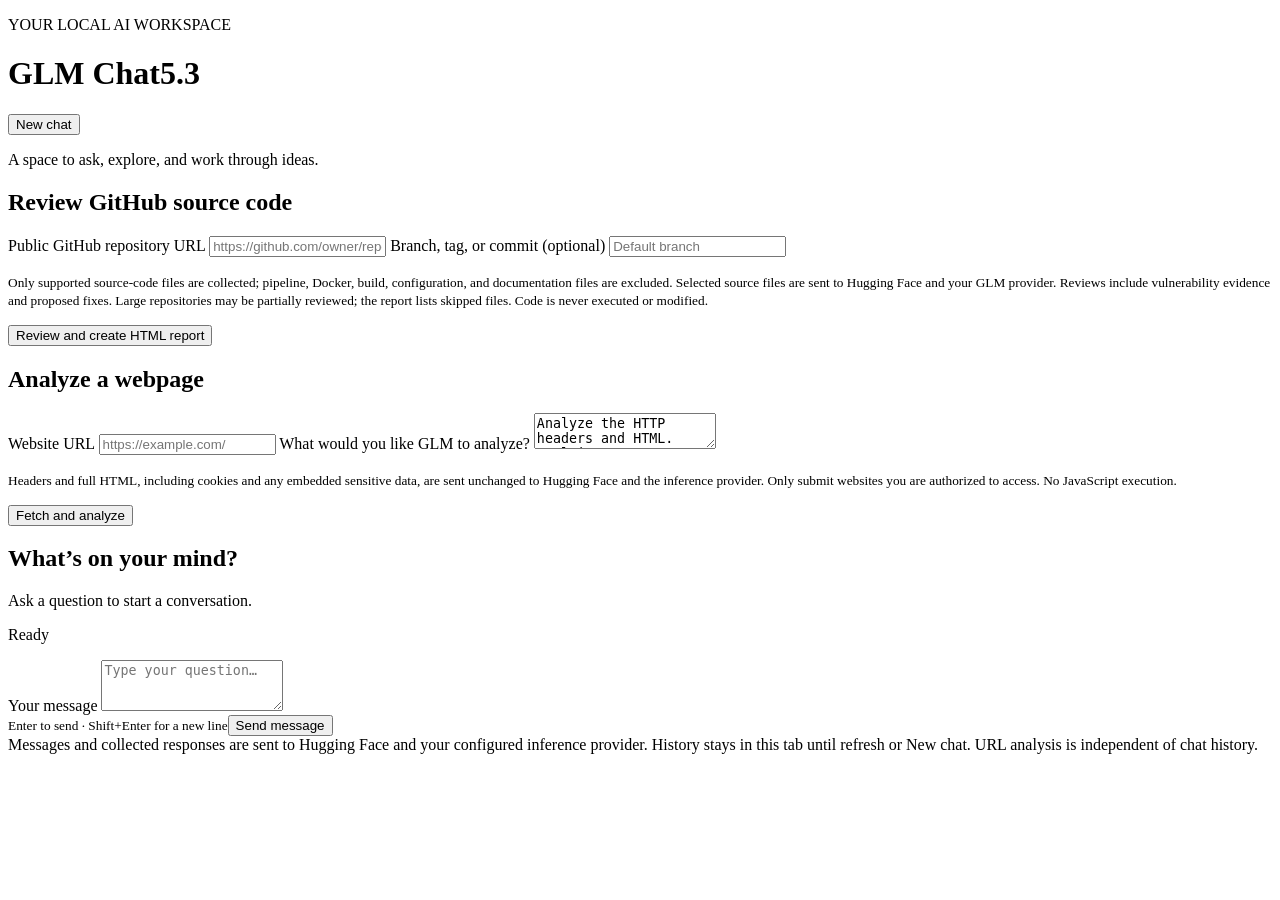
==== app/static/index.html @ 508be8a7 "Add GLM source security reviews and HTML reports" ====
<!doctype html>
<html lang="en">
<head>
  <meta charset="utf-8">
  <meta name="viewport" content="width=device-width, initial-scale=1">
  <title>GLM Chat</title>
  <link rel="stylesheet" href="/static/style.css">
  <script src="/static/chat.js" defer></script>
</head>
<body>
  <main>
    <header><div><p class="eyebrow">YOUR LOCAL AI WORKSPACE</p><h1>GLM Chat<span>5.3</span></h1></div>
      <button id="clear" type="button" class="secondary">New chat</button></header>
    <p class="intro">A space to ask, explore, and work through ideas.</p>
    <form id="repository-form">
      <h2>Review GitHub source code</h2>
      <label for="repository-url">Public GitHub repository URL</label>
      <input id="repository-url" type="url" maxlength="2048" placeholder="https://github.com/owner/repository" required>
      <label for="repository-ref">Branch, tag, or commit (optional)</label>
      <input id="repository-ref" maxlength="200" placeholder="Default branch">
      <p><small>Only supported source-code files are collected; pipeline, Docker, build, configuration, and documentation files are excluded. Selected source files are sent to Hugging Face and your GLM provider. Reviews include vulnerability evidence and proposed fixes. Large repositories may be partially reviewed; the report lists skipped files. Code is never executed or modified.</small></p>
      <button id="review-repository" type="submit">Review and create HTML report</button>
      <button id="download-report" class="secondary" type="button" hidden>Download HTML report</button>
      <p id="repository-status" role="status" aria-live="polite"></p>
      <pre id="repository-result" aria-label="Repository security review"></pre>
    </form>
    <form id="analysis-form">
      <h2>Analyze a webpage</h2>
      <label for="target-url">Website URL</label>
      <input id="target-url" type="url" maxlength="8192" placeholder="https://example.com/" required>
      <label for="analysis-question">What would you like GLM to analyze?</label>
      <textarea id="analysis-question" maxlength="4000" rows="2" required>Analyze the HTTP headers and HTML. Explain your observations and cite the evidence.</textarea>
      <p><small>Headers and full HTML, including cookies and any embedded sensitive data, are sent unchanged to Hugging Face and the inference provider. Only submit websites you are authorized to access. No JavaScript execution.</small></p>
      <button id="analyze" type="submit">Fetch and analyze</button>
      <p id="analysis-status" role="status" aria-live="polite"></p>
      <pre id="analysis-result" aria-label="Webpage analysis"></pre>
    </form>
    <section id="messages" role="log" aria-label="Conversation" aria-live="polite">
      <div id="welcome"><h2>What’s on your mind?</h2><p>Ask a question to start a conversation.</p></div>
    </section>
    <p id="status" role="status" aria-live="polite">Ready</p>
    <form id="composer">
      <label for="prompt">Your message</label>
      <textarea id="prompt" rows="3" maxlength="20000" placeholder="Type your question…" required></textarea>
      <div class="actions"><small>Enter to send · Shift+Enter for a new line</small><button id="send" type="submit">Send message</button></div>
    </form>
    <footer>Messages and collected responses are sent to Hugging Face and your configured inference provider. History stays in this tab until refresh or New chat. URL analysis is independent of chat history.</footer>
  </main>
</body>
</html>
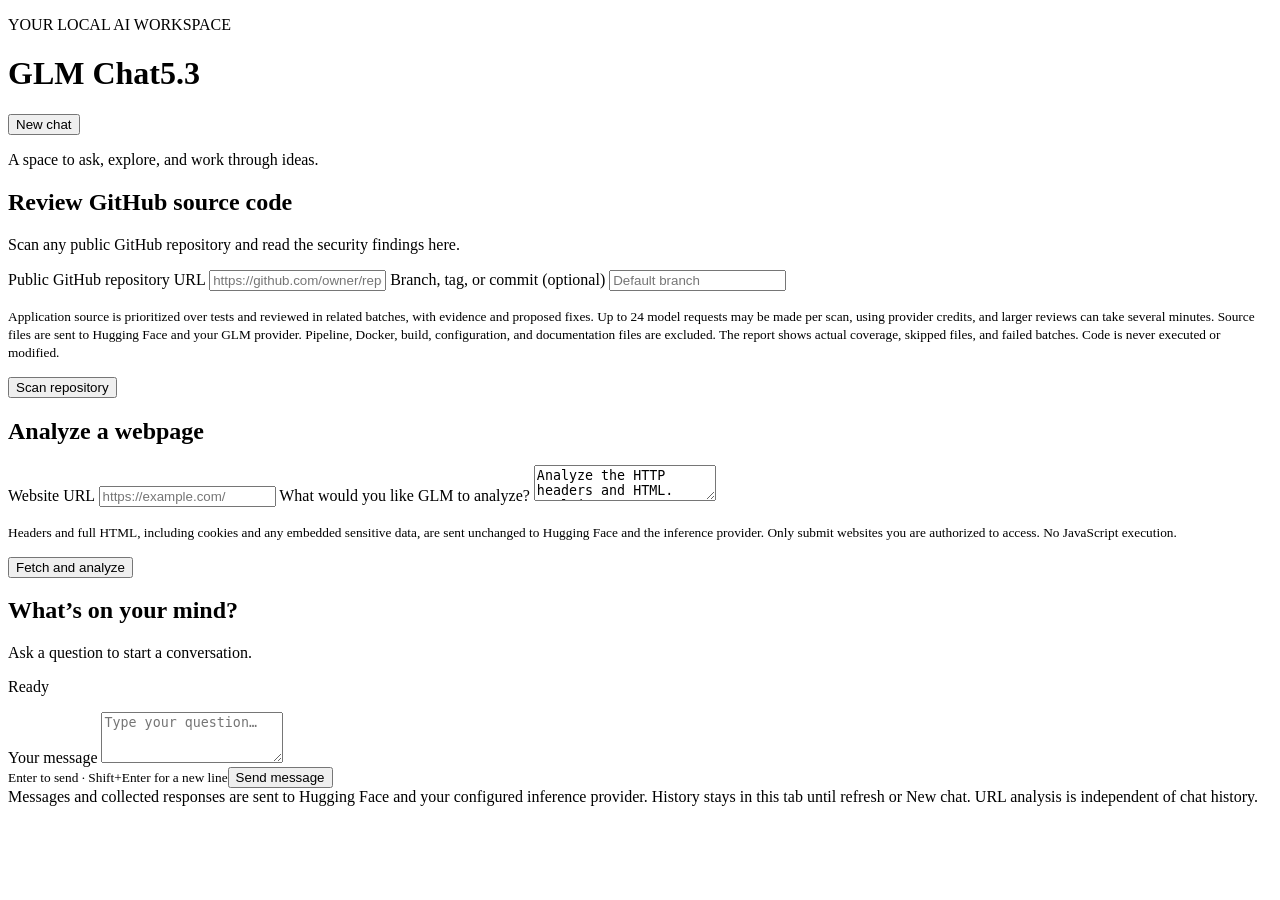
==== commit f6c9ab8f: "sam-9-18" ====
--- a/app/static/index.html
+++ b/app/static/index.html
@@ -5,6 +5,7 @@
   <meta name="viewport" content="width=device-width, initial-scale=1">
   <title>GLM Chat</title>
   <link rel="stylesheet" href="/static/style.css">
+  <script src="/static/review-ui.js" defer></script>
   <script src="/static/chat.js" defer></script>
 </head>
 <body>
@@ -14,15 +15,17 @@
     <p class="intro">A space to ask, explore, and work through ideas.</p>
     <form id="repository-form">
       <h2>Review GitHub source code</h2>
+      <p>Scan any public GitHub repository and read the security findings here.</p>
       <label for="repository-url">Public GitHub repository URL</label>
       <input id="repository-url" type="url" maxlength="2048" placeholder="https://github.com/owner/repository" required>
       <label for="repository-ref">Branch, tag, or commit (optional)</label>
       <input id="repository-ref" maxlength="200" placeholder="Default branch">
-      <p><small>Only supported source-code files are collected; pipeline, Docker, build, configuration, and documentation files are excluded. Selected source files are sent to Hugging Face and your GLM provider. Reviews include vulnerability evidence and proposed fixes. Large repositories may be partially reviewed; the report lists skipped files. Code is never executed or modified.</small></p>
-      <button id="review-repository" type="submit">Review and create HTML report</button>
+      <p><small>Application source is prioritized over tests and reviewed in related batches, with evidence and proposed fixes. Up to 24 model requests may be made per scan, using provider credits, and larger reviews can take several minutes. Source files are sent to Hugging Face and your GLM provider. Pipeline, Docker, build, configuration, and documentation files are excluded. The report shows actual coverage, skipped files, and failed batches. Code is never executed or modified.</small></p>
+      <button id="review-repository" type="submit">Scan repository</button>
       <button id="download-report" class="secondary" type="button" hidden>Download HTML report</button>
       <p id="repository-status" role="status" aria-live="polite"></p>
-      <pre id="repository-result" aria-label="Repository security review"></pre>
+      <div id="repository-progress" hidden aria-label="Scan progress"></div>
+      <section id="repository-result" aria-label="Repository security review" aria-busy="false"></section>
     </form>
     <form id="analysis-form">
       <h2>Analyze a webpage</h2>
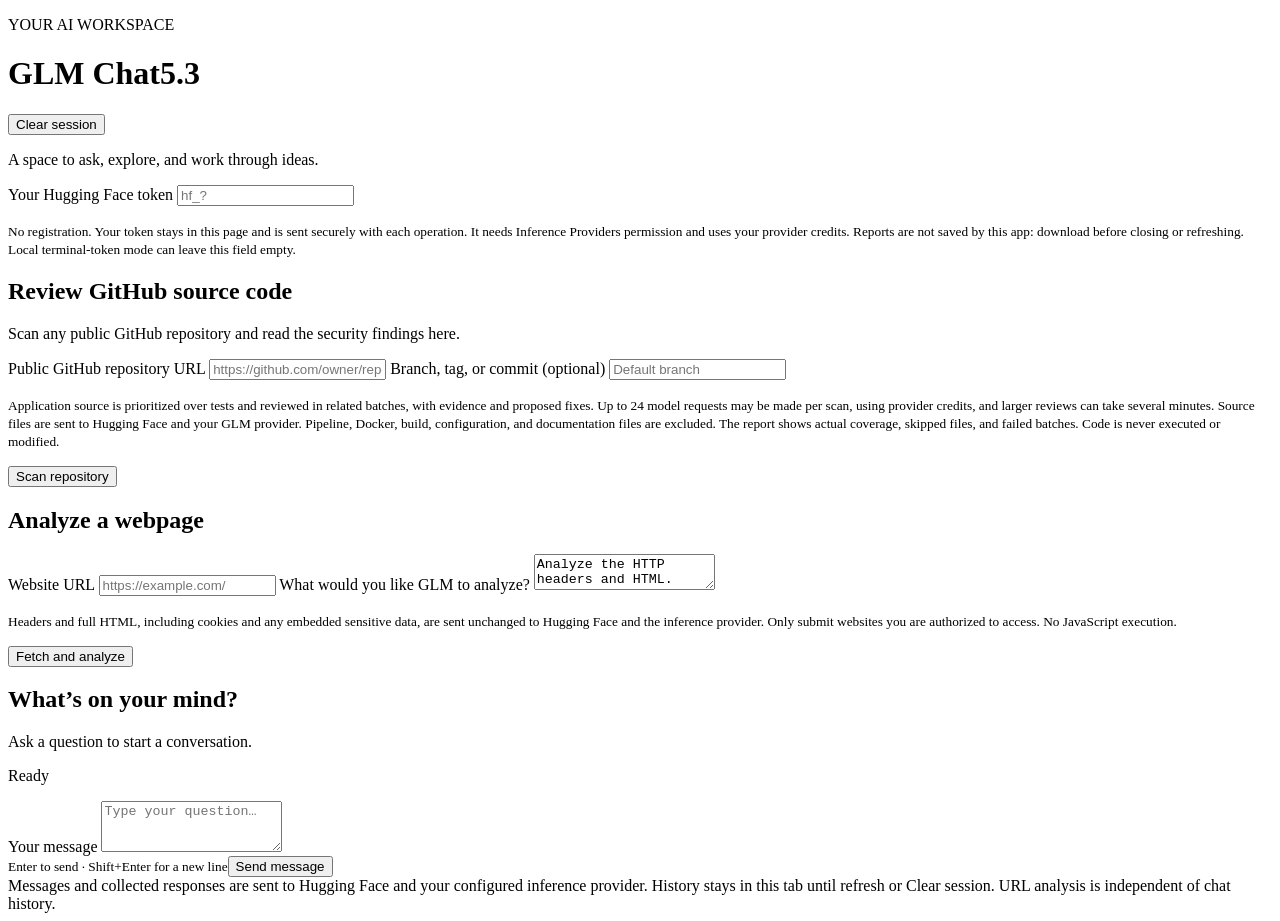
==== commit aaf4354b: "Add ephemeral visitor-token Lightsail test deployment" ====
--- a/app/static/index.html
+++ b/app/static/index.html
@@ -10,9 +10,15 @@
 </head>
 <body>
   <main>
-    <header><div><p class="eyebrow">YOUR LOCAL AI WORKSPACE</p><h1>GLM Chat<span>5.3</span></h1></div>
-      <button id="clear" type="button" class="secondary">New chat</button></header>
+    <header><div><p class="eyebrow">YOUR AI WORKSPACE</p><h1>GLM Chat<span>5.3</span></h1></div>
+      <button id="clear" type="button" class="secondary">Clear session</button></header>
     <p class="intro">A space to ask, explore, and work through ideas.</p>
+    <section aria-label="Hugging Face access">
+      <label for="hf-token">Your Hugging Face token</label>
+      <input id="hf-token" type="password" maxlength="203" autocomplete="off" spellcheck="false" placeholder="hf_?">
+      <p><small>No registration. Your token stays in this page and is sent securely with each operation. It needs Inference Providers permission and uses your provider credits. Reports are not saved by this app: download before closing or refreshing. Local terminal-token mode can leave this field empty.</small></p>
+      <button id="cancel" type="button" class="secondary" hidden>Cancel operation</button>
+    </section>
     <form id="repository-form">
       <h2>Review GitHub source code</h2>
       <p>Scan any public GitHub repository and read the security findings here.</p>
@@ -47,7 +53,7 @@
       <textarea id="prompt" rows="3" maxlength="20000" placeholder="Type your question…" required></textarea>
       <div class="actions"><small>Enter to send · Shift+Enter for a new line</small><button id="send" type="submit">Send message</button></div>
     </form>
-    <footer>Messages and collected responses are sent to Hugging Face and your configured inference provider. History stays in this tab until refresh or New chat. URL analysis is independent of chat history.</footer>
+    <footer>Messages and collected responses are sent to Hugging Face and your configured inference provider. History stays in this tab until refresh or Clear session. URL analysis is independent of chat history.</footer>
   </main>
 </body>
 </html>
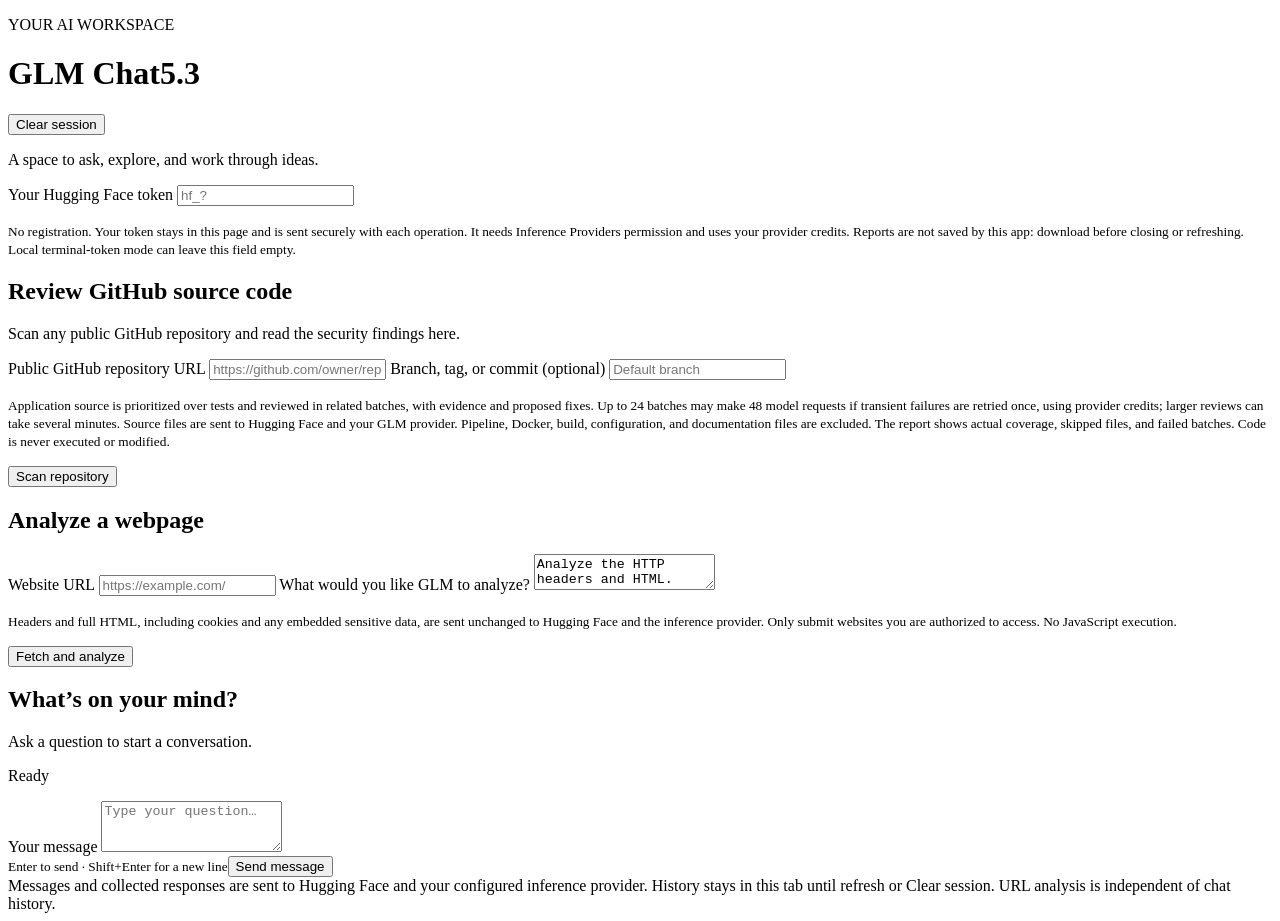
==== commit 3e48cfc3: "Make repository scans resilient to provider failures" ====
--- a/app/static/index.html
+++ b/app/static/index.html
@@ -26,7 +26,7 @@
       <input id="repository-url" type="url" maxlength="2048" placeholder="https://github.com/owner/repository" required>
       <label for="repository-ref">Branch, tag, or commit (optional)</label>
       <input id="repository-ref" maxlength="200" placeholder="Default branch">
-      <p><small>Application source is prioritized over tests and reviewed in related batches, with evidence and proposed fixes. Up to 24 model requests may be made per scan, using provider credits, and larger reviews can take several minutes. Source files are sent to Hugging Face and your GLM provider. Pipeline, Docker, build, configuration, and documentation files are excluded. The report shows actual coverage, skipped files, and failed batches. Code is never executed or modified.</small></p>
+      <p><small>Application source is prioritized over tests and reviewed in related batches, with evidence and proposed fixes. Up to 24 batches may make 48 model requests if transient failures are retried once, using provider credits; larger reviews can take several minutes. Source files are sent to Hugging Face and your GLM provider. Pipeline, Docker, build, configuration, and documentation files are excluded. The report shows actual coverage, skipped files, and failed batches. Code is never executed or modified.</small></p>
       <button id="review-repository" type="submit">Scan repository</button>
       <button id="download-report" class="secondary" type="button" hidden>Download HTML report</button>
       <p id="repository-status" role="status" aria-live="polite"></p>
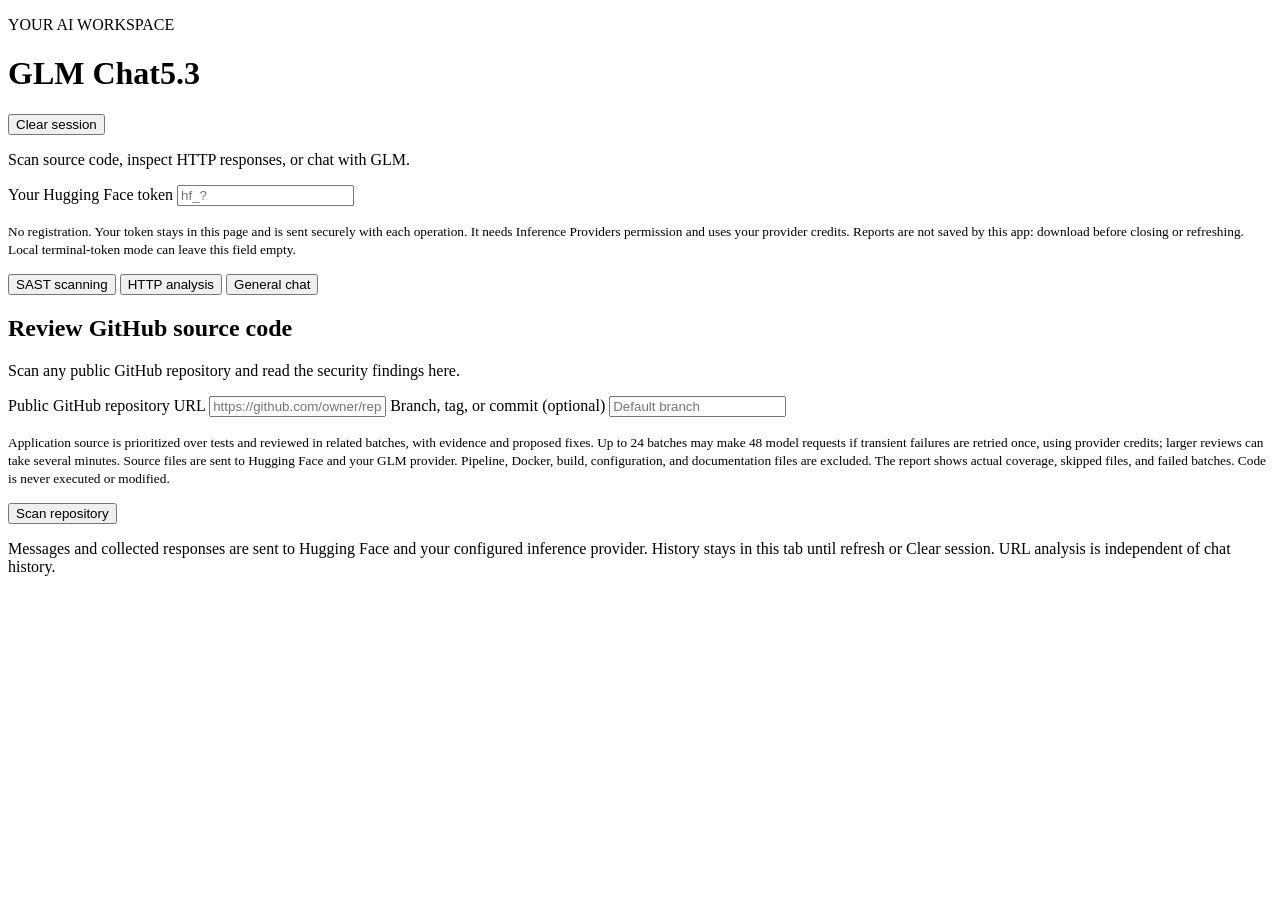
==== commit 9e29cd02: "Organize workspace into three tool tabs" ====
--- a/app/static/index.html
+++ b/app/static/index.html
@@ -12,13 +12,19 @@
   <main>
     <header><div><p class="eyebrow">YOUR AI WORKSPACE</p><h1>GLM Chat<span>5.3</span></h1></div>
       <button id="clear" type="button" class="secondary">Clear session</button></header>
-    <p class="intro">A space to ask, explore, and work through ideas.</p>
-    <section aria-label="Hugging Face access">
+    <p class="intro">Scan source code, inspect HTTP responses, or chat with GLM.</p>
+    <section id="hf-access" aria-label="Hugging Face access">
       <label for="hf-token">Your Hugging Face token</label>
       <input id="hf-token" type="password" maxlength="203" autocomplete="off" spellcheck="false" placeholder="hf_?">
       <p><small>No registration. Your token stays in this page and is sent securely with each operation. It needs Inference Providers permission and uses your provider credits. Reports are not saved by this app: download before closing or refreshing. Local terminal-token mode can leave this field empty.</small></p>
       <button id="cancel" type="button" class="secondary" hidden>Cancel operation</button>
     </section>
+    <nav id="workspace-tabs" role="tablist" aria-label="Workspace tools">
+      <button id="tab-sast" type="button" role="tab" aria-controls="panel-sast" aria-selected="true" tabindex="0">SAST scanning</button>
+      <button id="tab-http" type="button" role="tab" aria-controls="panel-http" aria-selected="false" tabindex="-1">HTTP analysis</button>
+      <button id="tab-chat" type="button" role="tab" aria-controls="panel-chat" aria-selected="false" tabindex="-1">General chat</button>
+    </nav>
+    <section id="panel-sast" class="tab-panel" role="tabpanel" aria-labelledby="tab-sast">
     <form id="repository-form">
       <h2>Review GitHub source code</h2>
       <p>Scan any public GitHub repository and read the security findings here.</p>
@@ -33,6 +39,8 @@
       <div id="repository-progress" hidden aria-label="Scan progress"></div>
       <section id="repository-result" aria-label="Repository security review" aria-busy="false"></section>
     </form>
+    </section>
+    <section id="panel-http" class="tab-panel" role="tabpanel" aria-labelledby="tab-http" hidden>
     <form id="analysis-form">
       <h2>Analyze a webpage</h2>
       <label for="target-url">Website URL</label>
@@ -44,6 +52,8 @@
       <p id="analysis-status" role="status" aria-live="polite"></p>
       <pre id="analysis-result" aria-label="Webpage analysis"></pre>
     </form>
+    </section>
+    <section id="panel-chat" class="tab-panel" role="tabpanel" aria-labelledby="tab-chat" hidden>
     <section id="messages" role="log" aria-label="Conversation" aria-live="polite">
       <div id="welcome"><h2>What’s on your mind?</h2><p>Ask a question to start a conversation.</p></div>
     </section>
@@ -53,6 +63,7 @@
       <textarea id="prompt" rows="3" maxlength="20000" placeholder="Type your question…" required></textarea>
       <div class="actions"><small>Enter to send · Shift+Enter for a new line</small><button id="send" type="submit">Send message</button></div>
     </form>
+    </section>
     <footer>Messages and collected responses are sent to Hugging Face and your configured inference provider. History stays in this tab until refresh or Clear session. URL analysis is independent of chat history.</footer>
   </main>
 </body>
